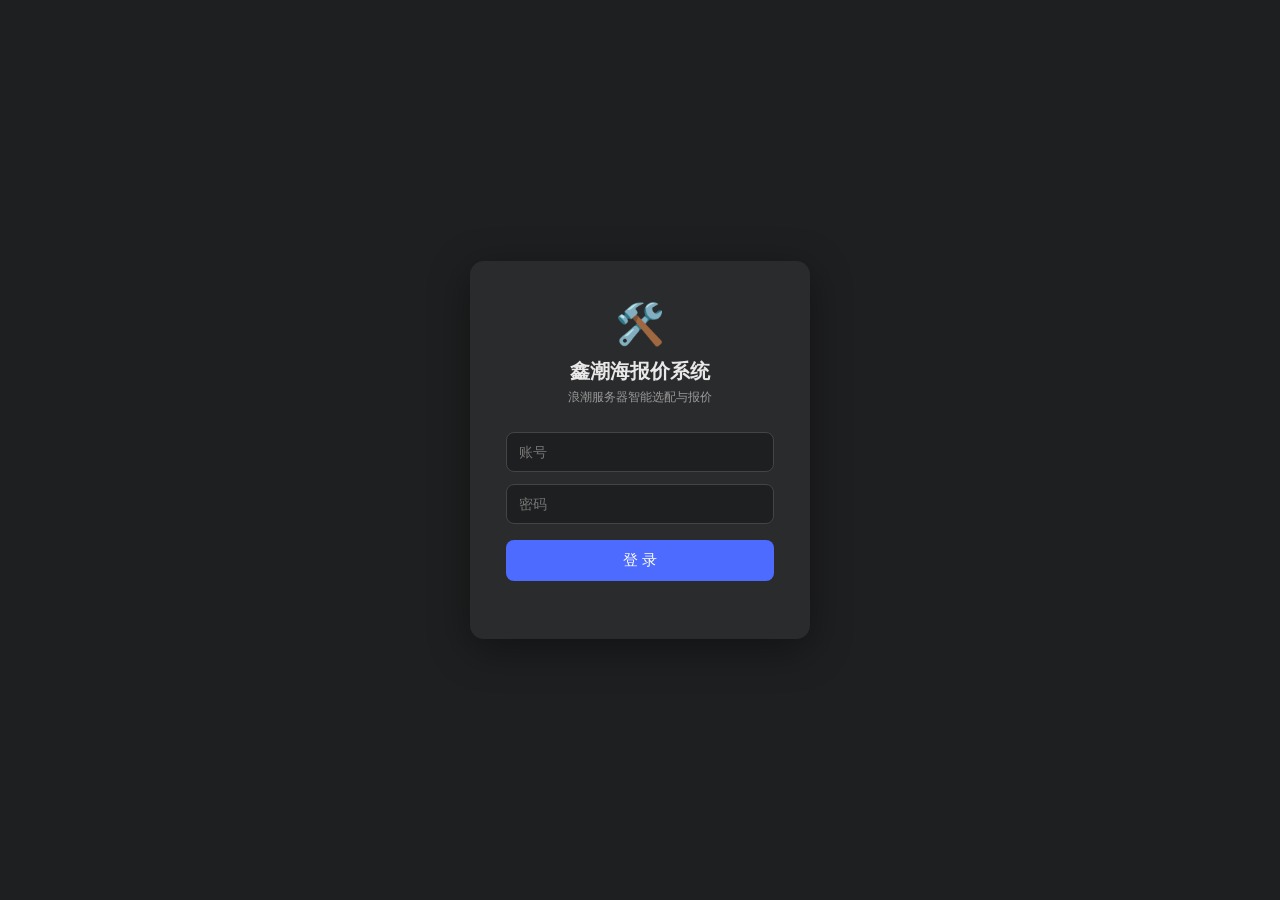
==== index.html @ 494024b5 "Add files via upload" ====
<!DOCTYPE html>
<html lang="zh-CN">

<head>
  <meta charset="UTF-8">
  <meta name="viewport" content="width=device-width, initial-scale=1.0">
  <title>鑫潮海报价系统</title>
  <link rel="stylesheet" href="styles.css">
</head>

<body>

  <!-- 登录 -->
  <div id="login-view" class="login-wrap hidden">
    <div class="login-card">
      <div class="login-logo">🛠️</div>
      <h1>鑫潮海报价系统</h1>
      <p class="login-sub">浪潮服务器智能选配与报价</p>
      <input id="login-user" autocomplete="username" placeholder="账号">
      <input id="login-pass" type="password" autocomplete="current-password" placeholder="密码">
      <button id="login-btn">登 录</button>
      <div id="login-err" class="err"></div>
    </div>
  </div>

  <!-- 主界面 -->
  <div id="app-view" class="app hidden">
    <aside class="sidebar">
      <div class="side-title">🛠️ 鑫潮海报价系统</div>
      <button id="new-chat" class="new-chat-btn">＋ 新建报价</button>
      <button id="btn-prices" class="side-btn price-entry">📋 配件价格表</button>
      <div class="side-label">历史报价</div>
      <div id="history-list" class="history-list"></div>
      <div class="side-footer">
        <div id="whoami" class="whoami"></div>
        <button id="btn-change-pass" class="side-btn">修改密码</button>
        <button id="btn-admin" class="side-btn hidden">账号管理</button>
        <button id="btn-logout" class="side-btn">退出登录</button>
      </div>
    </aside>

    <main class="chat-main">
      <!-- 对话页 -->
      <div id="chat-page" class="chat-page">
        <div id="messages" class="messages"></div>
        <div class="input-bar">
          <textarea id="input" rows="1" placeholder="输入需求，Enter 发送 / Shift+Enter 换行&#10;"></textarea>
          <button id="send">发送</button>
        </div>
      </div>
      <!-- 配件价格表页 -->
      <div id="price-page" class="price-page hidden">
        <div class="price-toolbar">
          <div id="price-tabs" class="price-tabs"></div>
          <input id="price-search" class="price-search" placeholder="搜索：型号 / 容量 / 接口 等关键词">
        </div>
        <div id="price-content" class="price-content"></div>
      </div>
    </main>
  </div>

  <!-- 弹窗 -->
  <div id="modal-mask" class="modal-mask hidden">
    <div class="modal-box">
      <div class="modal-head">
        <span id="modal-title"></span>
        <button id="modal-close">✕</button>
      </div>
      <div id="modal-body" class="modal-body"></div>
    </div>
  </div>

  <script src="config.js"></script>
  <script src="app.js"></script>
</body>

</html>
---- styles.css ----
/* ===== 基础 ===== */
* { box-sizing: border-box; margin: 0; padding: 0; }
html, body { height: 100%; }
body {
  font-family: -apple-system, BlinkMacSystemFont, "Segoe UI", "PingFang SC", "Microsoft YaHei", sans-serif;
  color: #1f2329;
  background: #fff;
}
.hidden { display: none !important; }
button { cursor: pointer; font-family: inherit; }
input, textarea { font-family: inherit; outline: none; }

/* ===== 登录 ===== */
.login-wrap {
  height: 100%;
  display: flex; align-items: center; justify-content: center;
  background: #1e1f20;
}
.login-card {
  width: 340px; padding: 40px 36px 30px;
  background: #2a2b2d; border-radius: 14px;
  text-align: center; color: #e8e8e8;
  box-shadow: 0 10px 40px rgba(0,0,0,.4);
}
.login-logo { font-size: 40px; }
.login-card h1 { font-size: 20px; margin: 10px 0 4px; }
.login-sub { font-size: 12px; color: #9a9a9a; margin-bottom: 26px; }
.login-card input {
  width: 100%; padding: 11px 12px; margin-bottom: 12px;
  border: 1px solid #444; border-radius: 8px;
  background: #1e1f20; color: #eee; font-size: 14px;
}
.login-card input:focus { border-color: #4d6bfe; }
.login-card button {
  width: 100%; padding: 11px; margin-top: 4px;
  border: none; border-radius: 8px;
  background: #4d6bfe; color: #fff; font-size: 15px;
}
.login-card button:disabled { opacity: .6; }
.err { color: #ff7d7d; font-size: 13px; margin-top: 10px; min-height: 18px; }

/* ===== 布局 ===== */
.app { display: flex; height: 100%; }

/* 侧栏 */
.sidebar {
  width: 264px; flex-shrink: 0;
  background: #1e1f20; color: #cfcfcf;
  display: flex; flex-direction: column;
  padding: 14px 12px 12px;
}
.side-title { font-size: 15px; color: #fff; padding: 4px 6px 14px; }
.new-chat-btn {
  width: 100%; padding: 10px;
  border: 1px solid #3a3b3d; border-radius: 10px;
  background: transparent; color: #e6e6e6; font-size: 14px;
  transition: background .15s;
}
.new-chat-btn:hover { background: #2c2d2f; }
.side-label { font-size: 12px; color: #7a7a7a; margin: 16px 6px 6px; }
.history-list { flex: 1; overflow-y: auto; }
.history-item {
  padding: 9px 10px; border-radius: 8px; cursor: pointer;
  font-size: 13px; margin-bottom: 4px;
}
.history-item:hover { background: #2c2d2f; }
.history-item .hi-title { color: #ddd; white-space: nowrap; overflow: hidden; text-overflow: ellipsis; }
.history-item .hi-sub { color: #8a8a8a; font-size: 12px; margin-top: 2px; }
.side-footer { border-top: 1px solid #333; padding-top: 10px; }
.whoami { font-size: 13px; color: #ddd; padding: 2px 6px 8px; }
.whoami .badge {
  display: inline-block; margin-left: 6px; padding: 1px 6px;
  font-size: 11px; border-radius: 6px;
  background: #4d6bfe; color: #fff;
}
.side-btn {
  display: block; width: 100%; text-align: left;
  padding: 8px 6px; border: none; border-radius: 8px;
  background: transparent; color: #b9b9b9; font-size: 13px;
}
.side-btn:hover { background: #2c2d2f; color: #fff; }

/* 对话区 */
.chat-main { flex: 1; display: flex; flex-direction: column; min-width: 0; background: #fff; }
.messages { flex: 1; overflow-y: auto; padding: 28px 0 12px; }
.msg { display: flex; margin: 0 48px 22px; gap: 12px; }
.msg.user { justify-content: flex-end; }
.bubble {
  max-width: 72%; padding: 10px 14px;
  background: #f3f4f6; border-radius: 12px;
  font-size: 15px; line-height: 1.65; white-space: pre-wrap; word-break: break-word;
}
.assistant-content { flex: 1; min-width: 0; max-width: 820px; }
.avatar {
  width: 30px; height: 30px; flex-shrink: 0;
  border-radius: 50%; background: #4d6bfe; color: #fff;
  font-size: 12px; display: flex; align-items: center; justify-content: center;
}
.reply-text { font-size: 15px; line-height: 1.7; white-space: pre-wrap; word-break: break-word; }

.typing { display: inline-flex; gap: 5px; padding: 6px 0; }
.typing i {
  width: 7px; height: 7px; border-radius: 50%;
  background: #b9bcc4; animation: blink 1.2s infinite;
}
.typing i:nth-child(2) { animation-delay: .2s; }
.typing i:nth-child(3) { animation-delay: .4s; }
@keyframes blink { 0%,80%,100% { opacity:.25 } 40% { opacity:1 } }

/* ===== 报价卡片 ===== */
.quote-card {
  margin-top: 12px; border: 1px solid #e5e7eb; border-radius: 12px;
  background: #fafafa; overflow: hidden;
}
.qc-head {
  display: flex; justify-content: space-between; align-items: center;
  padding: 10px 14px; background: #f0f2f5; border-bottom: 1px solid #e5e7eb;
}
.qc-machine { font-weight: 600; font-size: 14px; }
.qc-total { font-weight: 700; color: #d93025; font-size: 15px; }
.qc-tabs { display: flex; gap: 6px; padding: 10px 14px 0; }
.qc-tab {
  padding: 5px 14px; font-size: 13px;
  border: 1px solid #d9dce1; border-bottom: none;
  border-radius: 8px 8px 0 0; background: #eceef1; color: #555;
}
.qc-tab.active { background: #fff; color: #1f2329; font-weight: 600; }
.qc-pane { padding: 12px 14px 4px; background: #fff; border-top: 1px solid #e5e7eb; }
.simple-pre {
  font-family: Consolas, Menlo, monospace; font-size: 13.5px; line-height: 1.7;
  white-space: pre-wrap; word-break: break-word;
  background: #f7f8fa; border: 1px solid #e5e7eb; border-radius: 8px; padding: 10px 12px;
}
.qc-pane table { width: 100%; border-collapse: collapse; font-size: 13.5px; }
.qc-pane th, .qc-pane td {
  border: 1px solid #e5e7eb; padding: 7px 9px; text-align: left; vertical-align: top;
}
.qc-pane th { background: #f7f8fa; font-weight: 600; white-space: nowrap; }
.qc-pane td.num, .qc-pane th.num { text-align: right; white-space: nowrap; }
.qc-pane tr.total-row td { background: #fff7f0; font-weight: 700; }

.qc-sub { font-size: 13px; font-weight: 600; margin-bottom: 6px; }
.qc-sub.warn { color: #b45309; }
.qc-line { font-size: 13px; color: #555; line-height: 1.7; }
.qc-checks { padding: 10px 14px; border-top: 1px dashed #e5e7eb; }
.qc-notes { padding: 10px 14px; border-top: 1px dashed #e5e7eb; }

.qc-missing { margin-top: 12px; }
.missing-row {
  display: flex; align-items: center; gap: 8px;
  padding: 6px 0; font-size: 13px;
}
.m-name { flex: 1; color: #444; }
.m-input {
  width: 72px; padding: 5px 8px;
  border: 1px solid #d9dce1; border-radius: 6px; font-size: 13px;
}
.qc-foot {
  display: flex; gap: 8px; padding: 10px 14px 12px;
}
.qc-btn {
  padding: 6px 14px; font-size: 13px;
  border: 1px solid #d9dce1; border-radius: 8px; background: #fff; color: #333;
}
.qc-btn:hover { background: #f3f4f6; }
.qc-btn.primary { background: #4d6bfe; border-color: #4d6bfe; color: #fff; }
.qc-btn.primary:hover { background: #3d5af1; }
.qc-btn:disabled { opacity: .6; }

/* ===== 输入区 ===== */
.input-bar {
  display: flex; align-items: flex-end; gap: 10px;
  padding: 14px 48px 20px;
}
.input-bar textarea {
  flex: 1; resize: none; max-height: 160px;
  padding: 12px 14px; font-size: 15px; line-height: 1.5;
  border: 1px solid #d9dce1; border-radius: 12px;
  box-shadow: 0 2px 10px rgba(0,0,0,.04);
}
.input-bar textarea:focus { border-color: #4d6bfe; }
.input-bar button {
  padding: 11px 22px; border: none; border-radius: 12px;
  background: #4d6bfe; color: #fff; font-size: 15px;
}
.input-bar button:disabled { opacity: .55; }

/* ===== 弹窗 ===== */
.modal-mask {
  position: fixed; inset: 0; z-index: 50;
  background: rgba(0,0,0,.45);
  display: flex; align-items: center; justify-content: center;
}
.modal-box {
  width: min(680px, 92vw); max-height: 84vh;
  background: #fff; border-radius: 14px;
  display: flex; flex-direction: column; overflow: hidden;
}
.modal-head {
  display: flex; justify-content: space-between; align-items: center;
  padding: 14px 18px; border-bottom: 1px solid #eef0f2;
  font-weight: 600; font-size: 15px;
}
.modal-head button { border: none; background: transparent; font-size: 15px; color: #888; }
.modal-body { padding: 16px 18px; overflow-y: auto; font-size: 14px; }

.modal-body table { width: 100%; border-collapse: collapse; font-size: 13.5px; margin: 10px 0; }
.modal-body th, .modal-body td { border: 1px solid #e5e7eb; padding: 7px 9px; text-align: left; }
.modal-body th { background: #f7f8fa; }
.form-row { display: flex; gap: 8px; margin: 8px 0; }
.form-row input {
  flex: 1; padding: 9px 10px;
  border: 1px solid #d9dce1; border-radius: 8px; font-size: 14px;
}
.form-row button {
  padding: 9px 18px; border: none; border-radius: 8px;
  background: #4d6bfe; color: #fff; font-size: 14px;
}
.user-row { display: flex; align-items: center; padding: 9px 4px; border-bottom: 1px solid #f0f1f3; }
.user-row .u-name { flex: 1; }
.user-row .u-role { color: #888; font-size: 12px; margin-right: 12px; }
.user-row .u-del {
  padding: 4px 12px; font-size: 12px;
  border: 1px solid #f0c1c1; border-radius: 6px; background: #fff5f5; color: #d93025;
}
.user-row .u-del:disabled { opacity: .4; }
.modal-hint { color: #888; font-size: 12px; margin-top: 8px; }

/* 配件增删改：价格表工具条 + 编辑弹窗表单 */
.price-toolbar { margin: 10px 0; }
.item-field label {
  width: 64px; flex: none; align-self: flex-start;
  padding-top: 9px; font-size: 13px; color: #555;
}
.edit-input.wide { flex: 1; width: auto; padding: 8px 10px; border: 1px solid #d9dce1; border-radius: 8px; font-size: 14px; font-family: inherit; }
textarea.edit-input.wide { resize: vertical; line-height: 1.5; }
select.edit-input.wide { background: #fff; }
.btn-edit.danger { border-color: #f0c1c1; background: #fff5f5; color: #d93025; }
.btn-edit.danger:hover { background: #ffe9e7; }
.modal-pre {
  font-family: Consolas, Menlo, monospace; font-size: 13px; line-height: 1.7;
  white-space: pre-wrap; word-break: break-word;
  background: #f7f8fa; border: 1px solid #e5e7eb; border-radius: 8px; padding: 10px 12px;
}

/* 窄屏 */
@media (max-width: 760px) {
  .sidebar { width: 200px; }
  .msg { margin: 0 16px 20px; }
  .input-bar { padding: 12px 16px 16px; }
}

/* ===== 页面切换 / 配件价格表 ===== */
.chat-page { flex: 1; display: flex; flex-direction: column; min-height: 0; }
.price-page { flex: 1; display: flex; flex-direction: column; min-height: 0; padding: 16px 32px 20px; }
.price-toolbar { display: flex; gap: 10px; align-items: center; margin-bottom: 12px; flex-wrap: wrap; }
.price-tabs { display: flex; gap: 6px; flex-wrap: wrap; }
.price-tab { padding: 6px 14px; font-size: 13px; border: 1px solid #d9dce1; border-radius: 8px; background: #fff; color: #333; }
.price-tab:hover { background: #f3f4f6; }
.price-tab.active { background: #4d6bfe; border-color: #4d6bfe; color: #fff; }
.price-tab.disabled { opacity: .45; cursor: not-allowed; }
.price-search { padding: 7px 10px; border: 1px solid #d9dce1; border-radius: 8px; font-size: 13px; width: 240px; }
.price-content { flex: 1; overflow: auto; border: 1px solid #e5e7eb; border-radius: 10px; }
.price-content table { width: 100%; border-collapse: collapse; font-size: 13.5px; }
.price-content th, .price-content td { border-bottom: 1px solid #eef0f2; padding: 8px 12px; text-align: left; }
.price-content th { position: sticky; top: 0; background: #f7f8fa; font-weight: 600; z-index: 1; }
.price-content th.num, .price-content td.num { text-align: right; white-space: nowrap; }
.price-content tr.cat-row td { background: #f7f8fa; font-weight: 600; font-size: 13px; }
.price-content td.note-cell { color: #8a8a8a; font-size: 12.5px; }
.side-btn.active { background: #2c2d2f; color: #fff; }

/* 改价（仅本次报价生效） */
.btn-edit { padding: 2px 8px; font-size: 12px; border: 1px solid #d9dce1; border-radius: 6px; background: #fff; color: #333; }
.btn-edit:hover { background: #f3f4f6; }
.btn-edit.ok { border-color: #4d6bfe; color: #4d6bfe; }
.edit-input { width: 90px; padding: 3px 6px; border: 1px solid #4d6bfe; border-radius: 6px; font-size: 13px; }
.op-col { width: 96px; text-align: center; white-space: nowrap; }
.op-hint { color: #aaa; font-size: 12px; }

/* 价格表提示条 */
.price-banner {
  margin-bottom: 10px; padding: 8px 12px; font-size: 12.5px; line-height: 1.6;
  background: #fff7e6; border: 1px solid #ffe0a3; border-radius: 8px; color: #8a6116;
}
.price-banner.admin { background: #eef3ff; border-color: #c9d6ff; color: #33518f; }

/* ===== 配件增删改 / 批量编辑 / 批量导入 ===== */
.item-field label {
  width: 64px; flex: none; align-self: flex-start;
  padding-top: 9px; font-size: 13px; color: #555;
}
.edit-input.wide { flex: 1; width: auto; padding: 8px 10px; border: 1px solid #d9dce1; border-radius: 8px; font-size: 14px; font-family: inherit; }
textarea.edit-input.wide { resize: vertical; line-height: 1.5; }
select.edit-input.wide { background: #fff; }
.btn-edit.danger { border-color: #f0c1c1; background: #fff5f5; color: #d93025; }
.btn-edit.danger:hover { background: #ffe9e7; }
.batch-name { width: 100%; min-width: 160px; padding: 3px 6px; border: 1px solid #d9dce1; border-radius: 6px; font-size: 13px; }
tr.batch-changed .batch-name, tr.batch-changed .edit-input { border-color: #4d6bfe; background: #f5f8ff; }

/* 报价卡：配件名点击改 + 模糊搜索下拉 */
.qc-name-editable { cursor: pointer; border-bottom: 1px dashed #b9c0cc; }
.qc-name-editable:hover { color: #4d6bfe; }
.fz-wrap { position: relative; }
.fz-input { width: 100%; min-width: 180px; }
.fz-list {
  position: absolute; top: 100%; left: 0; z-index: 40;
  background: #fff; border: 1px solid #d9dce1; border-radius: 8px;
  min-width: 240px; max-height: 240px; overflow-y: auto;
  box-shadow: 0 8px 24px rgba(0,0,0,.12);
}
.fz-item { padding: 6px 10px; font-size: 13px; cursor: pointer; }
.fz-item:hover { background: #f3f4f6; }
.fz-price { float: right; color: #888; }

/* 批量导入勾选列表 */
.imp-list {
  max-height: 280px; overflow-y: auto;
  border: 1px solid #e5e7eb; border-radius: 8px; margin: 8px 0;
}
.imp-row { display: flex; gap: 8px; align-items: center; padding: 6px 10px; border-bottom: 1px solid #f0f1f3; font-size: 13px; }
.imp-row:last-child { border-bottom: none; }
.imp-row label { flex: 1; cursor: pointer; }
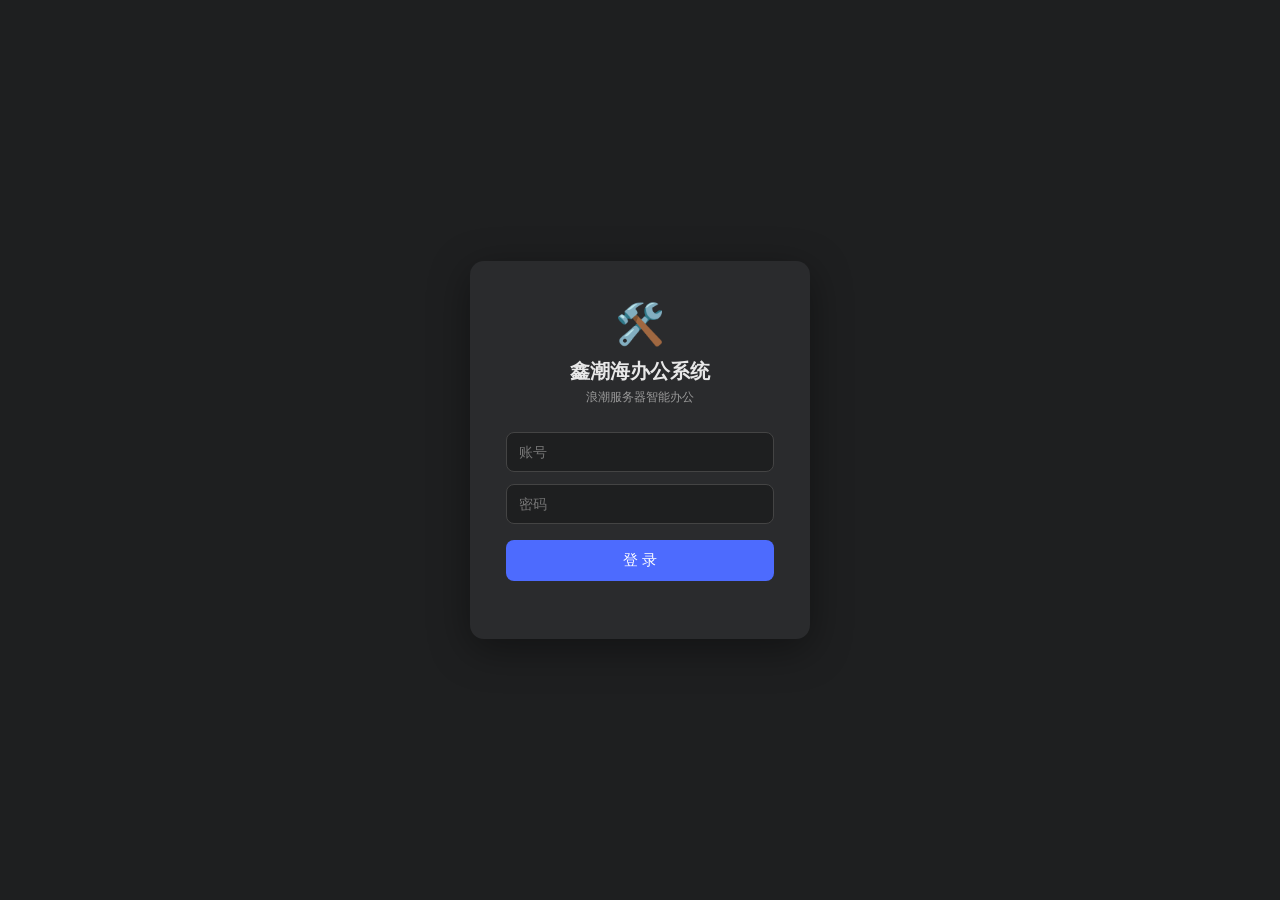
==== commit 8da46137: "Add files via upload" ====
--- a/index.html
+++ b/index.html
@@ -4,7 +4,7 @@
 <head>
   <meta charset="UTF-8">
   <meta name="viewport" content="width=device-width, initial-scale=1.0">
-  <title>鑫潮海报价系统</title>
+  <title>鑫潮海办公系统</title>
   <link rel="stylesheet" href="styles.css">
 </head>
 
@@ -14,8 +14,8 @@
   <div id="login-view" class="login-wrap hidden">
     <div class="login-card">
       <div class="login-logo">🛠️</div>
-      <h1>鑫潮海报价系统</h1>
-      <p class="login-sub">浪潮服务器智能选配与报价</p>
+      <h1>鑫潮海办公系统</h1>
+      <p class="login-sub">浪潮服务器智能办公</p>
       <input id="login-user" autocomplete="username" placeholder="账号">
       <input id="login-pass" type="password" autocomplete="current-password" placeholder="密码">
       <button id="login-btn">登 录</button>
@@ -26,9 +26,10 @@
   <!-- 主界面 -->
   <div id="app-view" class="app hidden">
     <aside class="sidebar">
-      <div class="side-title">🛠️ 鑫潮海报价系统</div>
+      <div class="side-title">🛠️ 鑫潮海办公系统</div>
       <button id="new-chat" class="new-chat-btn">＋ 新建报价</button>
       <button id="btn-prices" class="side-btn price-entry">📋 配件价格表</button>
+      <button id="btn-stock" class="side-btn">📦 库存表</button>
       <div class="side-label">历史报价</div>
       <div id="history-list" class="history-list"></div>
       <div class="side-footer">
@@ -56,6 +57,14 @@
         </div>
         <div id="price-content" class="price-content"></div>
       </div>
+      <!-- 库存表页（与报价无关） -->
+      <div id="stock-page" class="price-page hidden">
+        <div class="price-toolbar">
+          <div id="stock-info" class="stock-info"></div>
+          <input id="stock-search" class="price-search" placeholder="搜索货品名称">
+        </div>
+        <div id="stock-content" class="price-content"></div>
+      </div>
     </main>
   </div>
 
--- a/styles.css
+++ b/styles.css
@@ -305,12 +305,29 @@
 .fz-list {
   position: absolute; top: 100%; left: 0; z-index: 40;
   background: #fff; border: 1px solid #d9dce1; border-radius: 8px;
-  min-width: 240px; max-height: 240px; overflow-y: auto;
+  min-width: 240px; max-width: 100%; max-height: 340px; overflow-y: auto;
   box-shadow: 0 8px 24px rgba(0,0,0,.12);
 }
 .fz-item { padding: 6px 10px; font-size: 13px; cursor: pointer; }
 .fz-item:hover { background: #f3f4f6; }
 .fz-price { float: right; color: #888; }
+/* 模糊下拉底部：把输入内容直接加入本次报价 */
+.fz-add-custom {
+  display: block; width: 100%; box-sizing: border-box;
+  border: none; border-top: 1px dashed #e5e7eb; background: #fbfbfc;
+  color: #1a73e8; padding: 8px 10px; font-size: 12.5px;
+  cursor: pointer; text-align: left; font-family: inherit;
+}
+.fz-add-custom:hover { background: #f0f5ff; }
+
+/* 报价卡：单价/数量就地编辑（点击进入输入状态） */
+.cell-edit { cursor: pointer; border-bottom: 1px dashed #c6c9cf; padding-bottom: 1px; }
+.cell-edit:hover { color: #1a73e8; border-bottom-color: #1a73e8; }
+
+/* 报价卡：从总表选择配件弹窗 */
+.total-pick-list { max-height: 340px; overflow-y: auto; border: 1px solid #e5e7eb; border-radius: 8px; margin-top: 10px; }
+.total-pick-row { cursor: pointer; }
+.total-pick-row:hover { background: #f0f5ff; }
 
 /* 批量导入勾选列表 */
 .imp-list {
@@ -320,3 +337,63 @@
 .imp-row { display: flex; gap: 8px; align-items: center; padding: 6px 10px; border-bottom: 1px solid #f0f1f3; font-size: 13px; }
 .imp-row:last-child { border-bottom: none; }
 .imp-row label { flex: 1; cursor: pointer; }
+.imp-group { padding: 5px 10px; background: #f7f8fa; font-weight: 600; font-size: 12.5px; color: #555; display: flex; gap: 6px; align-items: center; }
+.imp-group input { cursor: pointer; }
+
+/* 总表批量编辑：待删行 */
+tr.batch-del .batch-name, tr.batch-del .edit-input { text-decoration: line-through; color: #b0b3b8; background: #fff5f5; }
+tr.batch-del td { background: #fff5f5; }
+
+/* 历史列表删除按钮 */
+.history-item { position: relative; }
+.hi-del {
+  position: absolute; right: 8px; top: 50%; transform: translateY(-50%);
+  border: none; background: transparent; color: #c4c7cc; font-size: 14px;
+  cursor: pointer; padding: 4px 6px; line-height: 1;
+}
+.hi-del:hover { color: #d93025; }
+
+/* 新增配件按钮固定：价格表往下滚也一直可点 */
+.price-content .price-toolbar {
+  position: sticky; top: 0; z-index: 30;
+  background: #fff; padding: 10px 4px;
+  margin: 0 0 8px; border-bottom: 1px solid #eef0f2;
+}
+
+/* 模糊匹配下拉：无匹配时的提示行 */
+.fz-hint { padding: 6px 10px; font-size: 12px; color: #98a2b3; }
+
+/* 选型规则编辑 */
+/* 选型规则编辑框：与弹窗内容区对齐（占满整行；提高优先级压过 .edit-input.wide 的 width:auto） */
+.rules-ta { font-family: inherit; line-height: 1.6; }
+.edit-input.wide.rules-ta { display: block; width: 100%; box-sizing: border-box; resize: vertical; }
+
+/* 报价表合计金额行 */
+.qc-total-row td { border-top: 2px solid #d9dce1; font-weight: 600; background: #fbfbfc; }
+.qc-total-num { color: #d93025; font-size: 14px; }
+
+/* ===== 库存表（独立于报价） ===== */
+.stock-info { flex: 1; min-width: 260px; }
+.stock-import-time { color: #666; font-size: 12.5px; }
+.stock-toolbar { display: flex; gap: 8px; align-items: center; margin-bottom: 10px; flex-wrap: wrap; }
+.stock-hint { color: #999; font-size: 12px; }
+.stock-batch-input { width: 140px; }
+/* 表格格子线：每格有完整边框，格内文字居中 */
+.price-content .stock-table th, .price-content .stock-table td {
+  border: 1px solid #e3e5e9;
+  text-align: center;
+  vertical-align: middle;
+}
+.price-content .stock-table th { background: #f7f8fa; }
+/* 列宽：货品名称窄、备注列自动占满剩余宽度 */
+.stock-table .col-name { width: 220px; }
+.stock-table .col-num { width: 90px; }
+.stock-table .col-op { width: 72px; }
+/* 备注列：自动换行，占满剩余宽度 */
+.stock-note { white-space: pre-wrap; word-break: break-word; }
+/* 账号管理里的岗位下拉 */
+.user-row select.u-role {
+  border: 1px solid #d9dce1; border-radius: 6px; font-size: 12.5px;
+  padding: 4px 6px; margin-right: 12px; background: #fff; color: #333;
+}
+.user-row select.u-role:disabled { color: #999; background: #f7f8fa; border-color: #eef0f2; }
